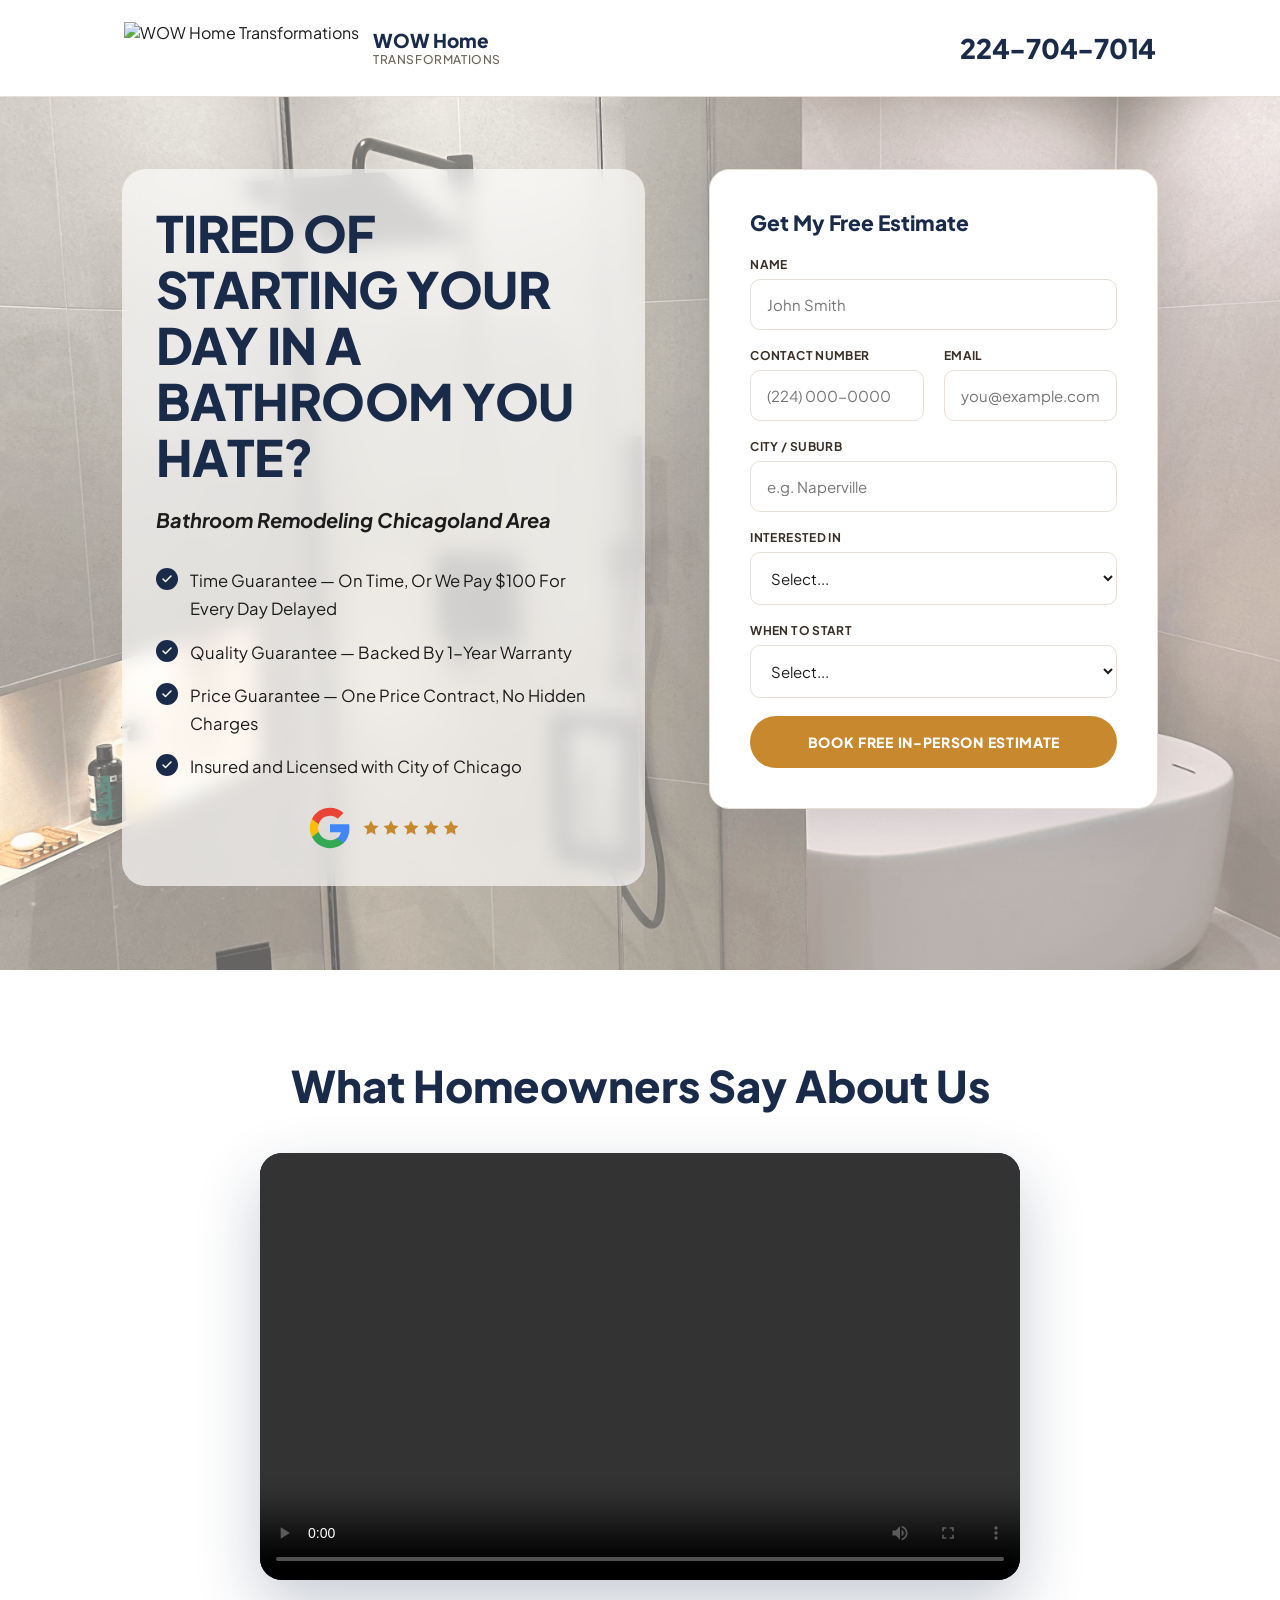
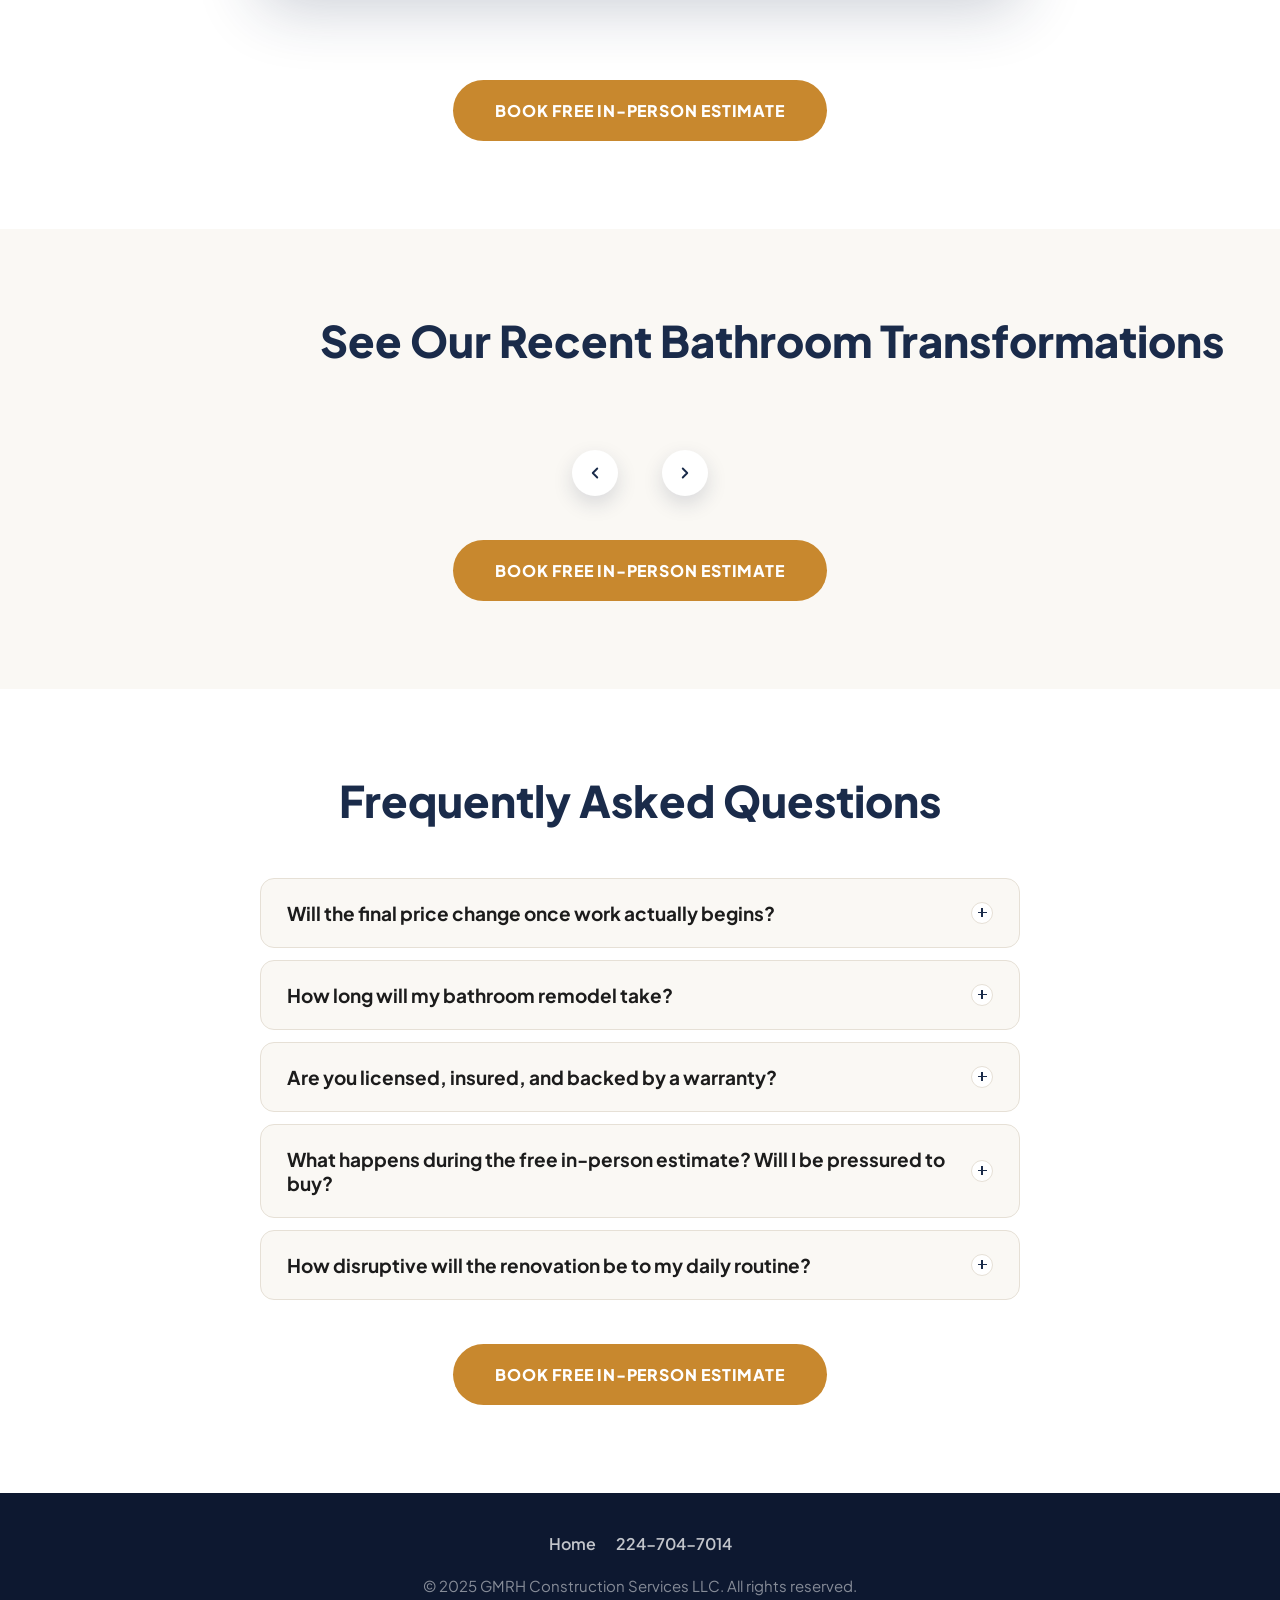
==== index.html @ abd25826 "Add Google Ads lead-form-submit conversion tracking Fires gtag_report_conversion() right after a lea" ====
<!DOCTYPE html>
<html lang="en">
<head>
  <!-- Google tag (gtag.js) -->
  <script async src="https://www.googletagmanager.com/gtag/js?id=AW-16865482935"></script>
  <script>
    window.dataLayer = window.dataLayer || [];
    function gtag(){dataLayer.push(arguments);}
    gtag('js', new Date());

    gtag('config', 'AW-16865482935');
  </script>

  <!-- Event snippet for Submit lead form conversion page -->
  <script>
    function gtag_report_conversion(url) {
      var callback = function () {
        if (typeof(url) != 'undefined') {
          window.location = url;
        }
      };
      gtag('event', 'conversion', {
          'send_to': 'AW-16865482935/nLQHCMKnr9scELexi-o-',
          'event_callback': callback
      });
      return false;
    }
  </script>

  <meta charset="UTF-8">
  <meta name="viewport" content="width=device-width, initial-scale=1.0">
  <title>Chicago Bathroom Remodeling | WOW Home Transformations</title>
  <meta name="description" content="Chicago's licensed &amp; insured bathroom remodeler. Book a free in-person estimate — fixed pricing, a 1-year warranty, and a 100% price &amp; quality guarantee.">
  <meta name="robots" content="index, follow">
  <link rel="canonical" href="https://wowhometransformations.com/">

  <!-- Favicon / browser tab icon -->
  <link rel="icon" type="image/png" href="https://static.wixstatic.com/media/c8469c_4b1a85ad7b44468b9a095e34313b51d4~mv2.png">
  <link rel="apple-touch-icon" href="https://static.wixstatic.com/media/c8469c_4b1a85ad7b44468b9a095e34313b51d4~mv2.png">

  <!-- Open Graph / social + Google Ads preview -->
  <meta property="og:type" content="website">
  <meta property="og:site_name" content="WOW Home Transformations">
  <meta property="og:title" content="Chicago Bathroom Remodeling | WOW Home Transformations">
  <meta property="og:description" content="Chicago's licensed &amp; insured bathroom remodeler. Book a free in-person estimate — fixed pricing, a 1-year warranty, and a 100% price &amp; quality guarantee.">
  <meta property="og:image" content="https://static.wixstatic.com/media/c8469c_4b1a85ad7b44468b9a095e34313b51d4~mv2.png">
  <meta property="og:url" content="https://wowhometransformations.com/">
  <meta name="twitter:card" content="summary_large_image">
  <meta name="twitter:title" content="Chicago Bathroom Remodeling | WOW Home Transformations">
  <meta name="twitter:description" content="Chicago's licensed &amp; insured bathroom remodeler. Book a free in-person estimate — fixed pricing, a 1-year warranty, and a 100% price &amp; quality guarantee.">
  <meta name="twitter:image" content="https://static.wixstatic.com/media/c8469c_4b1a85ad7b44468b9a095e34313b51d4~mv2.png">

  <!-- Local business structured data -->
  <script type="application/ld+json">
  {
    "@context": "https://schema.org",
    "@type": "HomeAndConstructionBusiness",
    "name": "WOW Home Transformations",
    "image": "https://static.wixstatic.com/media/c8469c_4b1a85ad7b44468b9a095e34313b51d4~mv2.png",
    "telephone": "+1-224-704-7014",
    "url": "https://wowhometransformations.com/",
    "areaServed": "Chicago and surrounding suburbs, IL",
    "priceRange": "$$",
    "address": {
      "@type": "PostalAddress",
      "addressLocality": "Chicago",
      "addressRegion": "IL",
      "addressCountry": "US"
    }
  }
  </script>

  <link rel="preconnect" href="https://fonts.googleapis.com">
  <link rel="preconnect" href="https://fonts.gstatic.com" crossorigin>
  <link href="https://fonts.googleapis.com/css2?family=Plus+Jakarta+Sans:wght@400;500;600;700;800&display=swap" rel="stylesheet">
  <script src="https://cdn.jsdelivr.net/npm/@supabase/supabase-js@2"></script>
  <style>
    :root {
      --navy: #1A2B4A;
      --navy-deep: #0D1830;
      --gold: #C8882E;
      --gold-h: #A86E20;
      --charcoal: #1C1C1C;
      --ink: #3A3028;
      --stone: #6B6459;
      --border: #E6E0D6;
      --cream: #FAF8F4;
      --green: #1E8E3E;
      --font: 'Plus Jakarta Sans', -apple-system, sans-serif;
    }
    *, *::before, *::after { box-sizing: border-box; margin: 0; padding: 0; }
    html { scroll-behavior: smooth; overflow-x: hidden; max-width: 100%; }
    body { font-family: var(--font); background: #fff; color: var(--charcoal); -webkit-font-smoothing: antialiased; overflow-x: hidden; max-width: 100%; }
    a { text-decoration: none; color: inherit; }
    img { max-width: 100%; display: block; }
    button { border: none; background: none; font-family: inherit; cursor: pointer; }
    input, select { font-family: inherit; }

    .wrap { max-width: 1160px; margin: 0 auto; padding: 0 5%; }
    .eyebrow { display: block; text-align: center; font-size: 12px; font-weight: 700; letter-spacing: .18em; text-transform: uppercase; color: var(--gold-h); margin-bottom: 14px; }

    .btn { display: inline-flex; align-items: center; justify-content: center; gap: 8px; padding: 20px 42px; background: var(--gold); color: #fff; font-size: 16px; font-weight: 800; letter-spacing: .05em; text-transform: uppercase; border-radius: 100px; border: none; cursor: pointer; transition: background .18s, transform .15s, box-shadow .18s; }
    .btn:hover { background: var(--gold-h); transform: translateY(-1px); box-shadow: 0 10px 26px rgba(200,136,46,.3); }
    .btn-sm { padding: 13px 26px; font-size: 13.5px; }
    .btn-submit { width: 100%; padding: 17px; font-size: 14px; }
    .btn-submit:disabled { opacity: .6; cursor: not-allowed; }
    .cta-row { text-align: center; margin-top: 44px; }
    .stars { display: inline-flex; gap: 2px; vertical-align: middle; }

    /* NAV */
    .nav { position: sticky; top: 0; z-index: 100; background: #fff; border-bottom: 1px solid var(--border); }
    .nav-inner { max-width: 1160px; margin: 0 auto; padding: 22px 5%; display: flex; align-items: center; justify-content: space-between; gap: 16px; }
    .nav-logo { display: flex; align-items: center; gap: 14px; }
    .nav-logo img { height: 52px; width: auto; }
    .nav-logo-name { font-size: 19px; font-weight: 800; color: var(--navy); line-height: 1.2; }
    .nav-logo-sub { font-size: 12px; font-weight: 500; color: var(--stone); letter-spacing: .05em; text-transform: uppercase; }
    .nav-phone { font-size: 27px; font-weight: 800; color: var(--navy); letter-spacing: -.01em; white-space: nowrap; }
    @media (max-width: 600px) {
      .nav-inner { padding: 14px 5%; }
      .nav-logo { gap: 8px; }
      .nav-logo img { height: 32px; }
      .nav-logo-name { font-size: 14px; }
      .nav-logo-sub { font-size: 9px; }
      .nav-phone { font-size: 16px; }
    }

    /* HERO */
    .hero { position: relative; padding: 72px 5% 84px; background: var(--cream); overflow: hidden; }
    .hero-bg-photo { position: absolute; inset: 0; background: url('images/before-after/Bathrooms/Select Baths/Naperville_wallpaper.png') center/cover no-repeat; z-index: 0; }
    .hero-bg-overlay { position: absolute; inset: 0; background: rgba(250,248,244,.4); z-index: 1; }
    .hero-grid { position: relative; z-index: 2; display: grid; grid-template-columns: 1.4fr 1.2fr; gap: 64px; align-items: start; }
    .hero .wrap { max-width: 1320px; }
    .hero-right { justify-self: end; width: 100%; max-width: 520px; }
    .hero-left { background: rgba(255,255,255,.65); -webkit-backdrop-filter: blur(10px); backdrop-filter: blur(10px); border-radius: 24px; padding: 36px 34px; }
    .hero-left h1 { font-size: clamp(30px,4.2vw,50px); font-weight: 800; color: var(--navy); line-height: 1.12; margin: 0 0 18px; letter-spacing: -.01em; text-transform: uppercase; }
    .hero-left p.sub { font-size: clamp(17px,1.6vw,20px); font-weight: 700; font-style: italic; color: var(--charcoal); line-height: 1.7; margin: 0 0 30px; max-width: 560px; }
    .guarantee-list { list-style: none; display: flex; flex-direction: column; gap: 15px; margin-bottom: 24px; }
    .guarantee-list li { display: flex; align-items: flex-start; gap: 12px; }
    .g-icon { width: 22px; height: 22px; border-radius: 50%; background: var(--navy); display: flex; align-items: center; justify-content: center; flex-shrink: 0; margin-top: 1px; }
    .guarantee-list li span.g-text { font-size: clamp(15px,1.3vw,17px); font-weight: 400; color: var(--charcoal); line-height: 1.7; }
    .hero-trust-line { display: flex; align-items: center; justify-content: center; gap: 10px; font-size: 13px; font-weight: 700; color: var(--ink); }

    .hero-form-card { background: #fff; border: 1px solid var(--border); border-radius: 20px; padding: 40px 40px; box-shadow: 0 20px 50px rgba(26,43,74,.1); }
    .hero-form-card h2 { font-size: 21px; font-weight: 800; color: var(--navy); margin-bottom: 22px; line-height: 1.2; }
    .hero-form-card .form-sub-sm { font-size: 13px; color: var(--stone); margin-bottom: 20px; }

    /* Reusable video frame */
    .vsl-frame { position: relative; width: 100%; aspect-ratio: 16/9; border-radius: 22px; overflow: hidden; background: var(--navy-deep); box-shadow: 0 26px 64px rgba(26,43,74,.24); }
    .vsl-frame img { width: 100%; height: 100%; object-fit: cover; opacity: .6; }
    .vsl-frame video { width: 100%; height: 100%; object-fit: cover; display: block; }

    /* TESTIMONIALS — video + reviews */
    .pain-section { padding: 88px 5%; background: #fff; text-align: center; }

    /* SECTION HEAD (shared) */
    .section-head { text-align: center; margin-bottom: 52px; }
    .section-head h2 { font-size: clamp(28px,3.4vw,44px); font-weight: 800; color: var(--navy); line-height: 1.12; max-width: 640px; margin: 0 auto; }
    .portfolio-heading { white-space: nowrap; max-width: none; font-size: clamp(18px,3.4vw,40px); }
    @media (max-width: 480px) {
      .portfolio-heading { white-space: normal; font-size: 22px; max-width: 320px; margin: 0 auto; }
    }

    /* BENEFITS GRID */
    .benefits { padding: 88px 5%; background: var(--cream); }
    .benefits-grid { display: grid; grid-template-columns: repeat(3,1fr); gap: 24px; max-width: 1160px; margin: 0 auto; }
    .benefit-card { background: #fff; border: 1px solid var(--border); border-radius: 18px; padding: 32px 26px; }
    .benefit-icon { width: 50px; height: 50px; background: var(--navy); border-radius: 12px; display: flex; align-items: center; justify-content: center; margin-bottom: 20px; }
    .benefit-card h3 { font-size: 18px; font-weight: 800; color: var(--charcoal); margin-bottom: 10px; }
    .benefit-card p { font-size: 14px; color: var(--stone); line-height: 1.7; margin-bottom: 18px; }
    .benefit-link { font-size: 13px; font-weight: 700; color: var(--gold-h); display: inline-flex; align-items: center; gap: 6px; }

    /* SOCIAL PROOF STRIP */
    .proof { padding: 88px 0; background: #fff; overflow: hidden; }
    .proof-head { text-align: center; margin-bottom: 32px; }
    .proof-head .eyebrow { margin-bottom: 8px; }
    .proof-head h2 { font-size: clamp(24px,2.8vw,34px); font-weight: 800; color: var(--navy); }
    .proof-viewport { overflow: hidden; }
    .proof-row { display: flex; gap: 22px; width: max-content; animation: proof-scroll 50s linear infinite; }
    .proof-viewport:hover .proof-row { animation-play-state: paused; }
    @keyframes proof-scroll { from { transform: translateX(0); } to { transform: translateX(-50%); } }
    .proof-chip { display: flex; align-items: center; gap: 16px; background: var(--cream); border: 1px solid var(--border); border-radius: 16px; padding: 22px 26px; flex: 0 0 380px; }
    .proof-avatar { width: 50px; height: 50px; border-radius: 50%; background: var(--navy); color: #fff; font-size: 15px; font-weight: 700; display: flex; align-items: center; justify-content: center; flex-shrink: 0; }
    .proof-name { font-size: 15px; font-weight: 700; color: var(--charcoal); }
    .proof-quote { font-size: 14px; color: var(--stone); line-height: 1.6; margin-top: 4px; }
    .proof .cta-row { padding: 0 5%; }

    /* TEXT REVIEWS MARQUEE */
    .ws-marquee-viewport { overflow: hidden; }
    .ws-marquee-track { display: flex; align-items: center; gap: 24px; width: max-content; animation: ws-scroll 95s linear infinite; padding: 4px 0; }
    @media (hover: hover) and (pointer: fine) {
      .ws-marquee-viewport:hover .ws-marquee-track { animation-play-state: paused; }
    }
    @keyframes ws-scroll { from { transform: translateX(0); } to { transform: translateX(-50%); } }
    .ws-rev-card { flex: 0 0 520px; align-self: center; border-radius: 16px; overflow: hidden; box-shadow: 0 10px 28px rgba(26,43,74,.14); }
    .ws-rev-card img { width: 100%; height: auto; display: block; }

    /* PORTFOLIO — full grid of photos, paged with Prev/Next */
    .portfolio { padding: 88px 5%; background: var(--cream); }
    .portfolio-grid { display: grid; grid-template-columns: repeat(3, 1fr); gap: 18px; max-width: 1100px; margin: 0 auto; }
    .portfolio-tile { position: relative; aspect-ratio: 1/1; border-radius: 14px; overflow: hidden; box-shadow: 0 8px 22px rgba(26,43,74,.12); }
    .portfolio-tile img { width: 100%; height: 100%; object-fit: cover; display: block; transition: transform .4s ease; }
    .portfolio-tile:hover img { transform: scale(1.05); }
    .portfolio-cap-overlay { position: absolute; left: 12px; bottom: 12px; z-index: 2; background: rgba(13,24,48,.82); color: #fff; padding: 7px 12px; border-radius: 8px; font-size: 11.5px; font-weight: 700; }
    .portfolio-pager { display: flex; align-items: center; justify-content: center; gap: 22px; margin-top: 32px; }
    .portfolio-nav { width: 46px; height: 46px; border-radius: 50%; background: #fff; box-shadow: 0 8px 20px rgba(26,43,74,.15); display: flex; align-items: center; justify-content: center; cursor: pointer; flex-shrink: 0; }
    .portfolio-nav:hover { background: #fff; box-shadow: 0 8px 20px rgba(26,43,74,.28); }
    .portfolio-dots { display: flex; justify-content: center; flex-wrap: wrap; gap: 8px; }
    .portfolio-dot { width: 9px; height: 9px; border-radius: 50%; background: var(--border); cursor: pointer; transition: background .18s; border: none; padding: 0; }
    .portfolio-dot.active { background: var(--navy); }

    /* FAQ */
    .faq { padding: 88px 5%; background: #fff; }
    .faq-list { max-width: 760px; margin: 0 auto; display: flex; flex-direction: column; gap: 12px; }
    .faq-item { background: var(--cream); border: 1px solid var(--border); border-radius: 14px; overflow: hidden; }
    .faq-item summary { list-style: none; cursor: pointer; padding: 22px 26px; font-size: 19px; font-weight: 700; color: var(--charcoal); display: flex; align-items: center; justify-content: space-between; gap: 16px; }
    .faq-item summary::-webkit-details-marker { display: none; }
    .faq-icon { width: 22px; height: 22px; border-radius: 50%; background: #fff; border: 1.5px solid var(--border); display: flex; align-items: center; justify-content: center; flex-shrink: 0; position: relative; }
    .faq-icon::before, .faq-icon::after { content: ''; position: absolute; background: var(--navy); }
    .faq-icon::before { width: 9px; height: 1.5px; }
    .faq-icon::after { width: 1.5px; height: 9px; transition: transform .18s; }
    .faq-item[open] .faq-icon::after { transform: rotate(90deg); opacity: 0; }
    .faq-item p { padding: 0 26px 24px; font-size: 17px; color: var(--charcoal); line-height: 1.75; }

    /* FORM (bottom, final) */
    .quote-section { padding: 88px 5%; background: var(--cream); }
    .quote-card { max-width: 560px; margin: 0 auto; background: #fff; border: 1px solid var(--border); border-radius: 22px; padding: 44px 36px; box-shadow: 0 20px 50px rgba(26,43,74,.08); }
    .quote-head { text-align: center; margin-bottom: 28px; }
    .quote-head h2 { font-size: clamp(24px,2.6vw,32px); font-weight: 800; color: var(--navy); }
    .quote-head p { font-size: 14px; color: var(--stone); margin-top: 8px; }
    .field-group { display: flex; flex-direction: column; gap: 7px; margin-bottom: 18px; }
    .form-grid-2 { display: grid; grid-template-columns: 1fr 1fr; gap: 20px; }
    .label { font-size: 12px; font-weight: 700; color: var(--ink); letter-spacing: .03em; text-transform: uppercase; }
    .input { width: 100%; padding: 15px 16px; border: 1.5px solid var(--border); border-radius: 10px; font-size: 15px; color: var(--charcoal); background: #fff; outline: none; transition: border-color .18s; }
    .input:focus { border-color: var(--gold); }
    .form-note { font-size: 11.5px; color: var(--stone); text-align: center; margin-top: 14px; }
    .success { text-align: center; padding: 20px 0; }
    .success-icon { width: 56px; height: 56px; background: #EAF6EC; border-radius: 50%; display: flex; align-items: center; justify-content: center; margin: 0 auto 16px; }
    .success h3 { font-size: 22px; font-weight: 800; color: var(--navy); margin-bottom: 8px; }
    .success p { font-size: 14px; color: var(--stone); }
    .hidden { display: none !important; }

    /* FOOTER */
    .foot { background: var(--navy-deep); color: rgba(255,255,255,.5); padding: 40px 5% 28px; }
    .foot-inner { max-width: 1160px; margin: 0 auto; }
    .foot-links { display: flex; gap: 20px; flex-wrap: wrap; justify-content: center; margin-bottom: 18px; }
    .foot-links a { font-size: 16px; font-weight: 600; color: rgba(255,255,255,.75); }
    .foot p { font-size: 15px; line-height: 1.8; text-align: center; max-width: 700px; margin: 0 auto; }

    @media (max-width: 960px) {
      .hero-grid { grid-template-columns: 1fr; }
      .hero-right { justify-self: center; max-width: 460px; margin: 0 auto; }
      .hero-left { text-align: center; padding: 28px 24px; }
      .hero-left p.sub { margin-left: auto; margin-right: auto; }
      .guarantee-list { max-width: 460px; margin: 0 auto 24px; text-align: left; }
      .hero-trust-line { justify-content: center; }
    }
    @media (max-width: 600px) {
      .form-grid-2 { grid-template-columns: 1fr; }
      .quote-card, .hero-form-card { padding: 28px 20px; }
      .portfolio-nav { width: 38px; height: 38px; }
      .portfolio-grid { grid-template-columns: repeat(2, 1fr); }
      .btn { padding: 16px 26px; font-size: 13px; letter-spacing: .02em; }
      .cta-row { margin-top: 32px; }
    }
  </style>
</head>
<body>

  <!-- NAV -->
  <nav class="nav">
    <div class="nav-inner">
      <a href="index.html" class="nav-logo">
        <img src="https://static.wixstatic.com/media/c8469c_4b1a85ad7b44468b9a095e34313b51d4~mv2.png" alt="WOW Home Transformations">
        <div>
          <div class="nav-logo-name">WOW Home</div>
          <div class="nav-logo-sub">Transformations</div>
        </div>
      </a>
      <a href="tel:2247047014" class="nav-phone">224-704-7014</a>
    </div>
  </nav>

  <!-- HERO -->
  <section class="hero" id="get-quote">
    <div class="hero-bg-photo"></div>
    <div class="hero-bg-overlay"></div>
    <div class="wrap hero-grid">

      <!-- Left: heading, sub-heading, guarantees (wider now that the form replaces the VSL here) -->
      <div class="hero-left">
        <h1>Tired of Starting Your Day in a Bathroom You Hate?</h1>
        <p class="sub">Bathroom Remodeling Chicagoland Area</p>
        <ul class="guarantee-list">
          <li>
            <span class="g-icon"><svg width="12" height="12" viewBox="0 0 24 24" fill="none" stroke="#fff" stroke-width="3" stroke-linecap="round" stroke-linejoin="round"><polyline points="20 6 9 17 4 12"/></svg></span>
            <span class="g-text">Time Guarantee — On Time, Or We Pay $100 For Every Day Delayed</span>
          </li>
          <li>
            <span class="g-icon"><svg width="12" height="12" viewBox="0 0 24 24" fill="none" stroke="#fff" stroke-width="3" stroke-linecap="round" stroke-linejoin="round"><polyline points="20 6 9 17 4 12"/></svg></span>
            <span class="g-text">Quality Guarantee — Backed By 1-Year Warranty</span>
          </li>
          <li>
            <span class="g-icon"><svg width="12" height="12" viewBox="0 0 24 24" fill="none" stroke="#fff" stroke-width="3" stroke-linecap="round" stroke-linejoin="round"><polyline points="20 6 9 17 4 12"/></svg></span>
            <span class="g-text">Price Guarantee — One Price Contract, No Hidden Charges</span>
          </li>
          <li>
            <span class="g-icon"><svg width="12" height="12" viewBox="0 0 24 24" fill="none" stroke="#fff" stroke-width="3" stroke-linecap="round" stroke-linejoin="round"><polyline points="20 6 9 17 4 12"/></svg></span>
            <span class="g-text">Insured and Licensed with City of Chicago</span>
          </li>
        </ul>
        <div class="hero-trust-line">
          <svg width="44" height="44" viewBox="0 0 48 48" style="flex-shrink:0;"><path fill="#4285F4" d="M45.12 24.5c0-1.56-.14-3.06-.4-4.5H24v8.51h11.84c-.51 2.75-2.06 5.08-4.39 6.64v5.52h7.11c4.16-3.83 6.56-9.47 6.56-16.17z"/><path fill="#34A853" d="M24 46c5.94 0 10.92-1.97 14.56-5.33l-7.11-5.52c-1.97 1.32-4.49 2.1-7.45 2.1-5.73 0-10.58-3.87-12.31-9.07H4.34v5.7C7.96 41.07 15.4 46 24 46z"/><path fill="#FBBC05" d="M11.69 28.18C11.25 26.86 11 25.45 11 24s.25-2.86.69-4.18v-5.7H4.34C2.85 17.09 2 20.45 2 24s.85 6.91 2.34 9.88l7.35-5.7z"/><path fill="#EA4335" d="M24 10.75c3.23 0 6.13 1.11 8.41 3.29l6.31-6.31C34.91 4.18 29.93 2 24 2 15.4 2 7.96 6.93 4.34 14.12l7.35 5.7c1.73-5.2 6.58-9.07 12.31-9.07z"/></svg>
          <span class="stars">
            <svg width="18" height="18" viewBox="0 0 24 24" fill="#C8882E"><polygon points="12 2 15.09 8.26 22 9.27 17 14.14 18.18 21.02 12 17.77 5.82 21.02 7 14.14 2 9.27 8.91 8.26 12 2"/></svg><svg width="18" height="18" viewBox="0 0 24 24" fill="#C8882E"><polygon points="12 2 15.09 8.26 22 9.27 17 14.14 18.18 21.02 12 17.77 5.82 21.02 7 14.14 2 9.27 8.91 8.26 12 2"/></svg><svg width="18" height="18" viewBox="0 0 24 24" fill="#C8882E"><polygon points="12 2 15.09 8.26 22 9.27 17 14.14 18.18 21.02 12 17.77 5.82 21.02 7 14.14 2 9.27 8.91 8.26 12 2"/></svg><svg width="18" height="18" viewBox="0 0 24 24" fill="#C8882E"><polygon points="12 2 15.09 8.26 22 9.27 17 14.14 18.18 21.02 12 17.77 5.82 21.02 7 14.14 2 9.27 8.91 8.26 12 2"/></svg><svg width="18" height="18" viewBox="0 0 24 24" fill="#C8882E"><polygon points="12 2 15.09 8.26 22 9.27 17 14.14 18.18 21.02 12 17.77 5.82 21.02 7 14.14 2 9.27 8.91 8.26 12 2"/></svg>
          </span>
        </div>
      </div>

      <!-- Right: quick lead form -->
      <div class="hero-right">
        <div class="hero-form-card">

          <div class="success hidden" id="hf-success">
            <div class="success-icon">
              <svg width="24" height="24" viewBox="0 0 24 24" fill="none" stroke="#1E8E3E" stroke-width="2.5" stroke-linecap="round" stroke-linejoin="round"><polyline points="20 6 9 17 4 12"/></svg>
            </div>
            <h3 style="font-size:20px; font-weight:800; color:var(--navy); margin-bottom:8px;">You're All Set!</h3>
            <p style="font-size:14px; color:var(--stone);">We will reach out to you on the phone number or email provided.</p>
          </div>

          <div id="hf-form-wrap">
            <h2>Get My Free Estimate</h2>
            <form id="hf-form">
              <div class="field-group">
                <label class="label" for="hf-name">Name</label>
                <input id="hf-name" name="name" type="text" required minlength="2" pattern="[A-Za-z\s\-\'\.]{2,}" title="Enter your full name" placeholder="John Smith" class="input">
              </div>
              <div class="form-grid-2">
                <div class="field-group">
                  <label class="label" for="hf-phone">Contact Number</label>
                  <input id="hf-phone" name="phone" type="tel" required inputmode="tel" pattern="[0-9()+\-\s]{7,20}" title="Enter a valid phone number" placeholder="(224) 000-0000" class="input" oninput="this.value=this.value.replace(/[^0-9()+\-\s]/g,'')">
                </div>
                <div class="field-group">
                  <label class="label" for="hf-email">Email</label>
                  <input id="hf-email" name="email" type="email" required placeholder="you@example.com" pattern="[^\s@]+@[^\s@]+\.[^\s@]+" title="Enter a valid email address" class="input">
                </div>
              </div>
              <div class="field-group">
                <label class="label" for="hf-city">City / Suburb</label>
                <input id="hf-city" name="city" type="text" required minlength="2" pattern="[A-Za-z\s\-'\.]{2,}" title="Enter a valid city or suburb name (letters only)" placeholder="e.g. Naperville" class="input" oninput="this.value=this.value.replace(/[^A-Za-z\s\-'.]/g,'')">
              </div>
              <div class="field-group">
                <label class="label" for="hf-project">Interested In</label>
                <select id="hf-project" name="project_type" required class="input" style="appearance:auto;">
                  <option value="">Select...</option>
                  <option value="Full Bathroom Remodel">Full Bathroom Remodel</option>
                  <option value="Bathroom Addition">Bathroom Addition</option>
                  <option value="Tub to Shower Conversion">Tub to Shower Conversion</option>
                </select>
              </div>
              <div class="field-group">
                <label class="label" for="hf-timeline">When to Start</label>
                <select id="hf-timeline" name="timeline" required class="input" style="appearance:auto;">
                  <option value="">Select...</option>
                  <option value="ASAP">ASAP</option>
                  <option value="Discovery Phase (3+ Months)">Discovery Phase (3+ Months)</option>
                </select>
              </div>
              <button type="submit" class="btn btn-submit" id="hf-submit-btn">Book Free In-Person Estimate</button>
            </form>
          </div>
        </div>
      </div>

    </div>
  </section>

  <!-- ===================================================
       WHAT HOMEOWNERS SAY — video testimonial + text reviews
       =================================================== -->
  <section class="pain-section">
    <h2 style="font-size:clamp(28px,3.4vw,44px); font-weight:800; color:var(--navy); margin-bottom:40px;">What Homeowners Say About Us</h2>

    <div class="vsl-frame" style="max-width:760px; margin:0 auto 48px;">
      <video controls playsinline preload="metadata">
        <source src="videos/inglesidehometransformations_MsriqZ8K.mp4#t=0.5" type="video/mp4">
      </video>
    </div>

    <div class="ws-marquee-viewport">
      <div class="ws-marquee-track" id="ws-marquee-track"><!-- Populated by JavaScript --></div>
    </div>

    <div class="cta-row">
      <a href="#get-quote" class="btn">Book Free In-Person Estimate</a>
    </div>
  </section>

  <!-- ===================================================
       OUR PORTFOLIO OF PICTURES
       EDIT: Replace with your real project photos.
       =================================================== -->
  <section class="portfolio">
    <div class="section-head">
      <h2 class="portfolio-heading">See Our Recent Bathroom Transformations</h2>
    </div>
    <!-- EDIT: Add more photos by adding { src, caption } objects to the
         PORTFOLIO_ITEMS array near the bottom of this file. -->
    <div class="portfolio-grid" id="portfolio-grid"><!-- Populated by JavaScript --></div>
    <div class="portfolio-pager">
      <button class="portfolio-nav prev" id="portfolio-prev" aria-label="Previous photos">
        <svg width="18" height="18" viewBox="0 0 24 24" fill="none" stroke="#1A2B4A" stroke-width="2.5" stroke-linecap="round" stroke-linejoin="round"><polyline points="15 18 9 12 15 6"/></svg>
      </button>
      <div class="portfolio-dots" id="portfolio-dots"></div>
      <button class="portfolio-nav next" id="portfolio-next" aria-label="Next photos">
        <svg width="18" height="18" viewBox="0 0 24 24" fill="none" stroke="#1A2B4A" stroke-width="2.5" stroke-linecap="round" stroke-linejoin="round"><polyline points="9 18 15 12 9 6"/></svg>
      </button>
    </div>
    <div class="cta-row">
      <a href="#get-quote" class="btn">Book Free In-Person Estimate</a>
    </div>
  </section>

  <!-- ===================================================
       FAQ
       =================================================== -->
  <section class="faq">
    <div class="section-head">
      <h2>Frequently Asked Questions</h2>
    </div>
    <div class="faq-list">
      <details class="faq-item">
        <summary>Will the final price change once work actually begins?<span class="faq-icon"></span></summary>
        <p>No. You get a single, fixed-price contract. Unless you explicitly request a scope change during the build, your price will not go up by a single dollar. No mid-project price spikes, no surprise fees.</p>
      </details>
      <details class="faq-item">
        <summary>How long will my bathroom remodel take?<span class="faq-icon"></span></summary>
        <p>Remodels typically take 7 to 21 working days based on size and complexity (express projects using ready-made panels can take as few as 5 days). We agree on a firm completion date upfront and lock it into your contract, backed by our Time Guarantee: if we go past that date, we pay you $100 for every single day delayed.</p>
      </details>
      <details class="faq-item">
        <summary>Are you licensed, insured, and backed by a warranty?<span class="faq-icon"></span></summary>
        <p>Yes. We are fully licensed with the City of Chicago and carry full insurance for all projects. Every job is directly supervised by our team and backed by a 1-Year Workmanship Warranty for total peace of mind.</p>
      </details>
      <details class="faq-item">
        <summary>What happens during the free in-person estimate? Will I be pressured to buy?<span class="faq-icon"></span></summary>
        <p>Zero high-pressure sales tactics. We visit your home, evaluate your space, listen to your goals, and take precise measurements. We deliver an exact, honest quote within 24 hours so you can decide on your own timeline.</p>
      </details>
      <details class="faq-item">
        <summary>How disruptive will the renovation be to my daily routine?<span class="faq-icon"></span></summary>
        <p>We protect your home like it's our own. We set up floor protection, seal off the work area to minimize dust travel, clean up daily before leaving, and keep your home safe and functional throughout the project.</p>
      </details>
    </div>
    <div class="cta-row">
      <a href="#get-quote" class="btn">Book Free In-Person Estimate</a>
    </div>
  </section>

  <!-- FOOTER -->
  <footer class="foot">
    <div class="foot-inner">
      <div class="foot-links">
        <a href="index.html">Home</a>
        <a href="tel:2247047014">224-704-7014</a>
      </div>
      <p>&copy; 2025 GMRH Construction Services LLC. All rights reserved.</p>
    </div>
  </footer>

  <script>
    const SUPABASE_URL      = 'https://pydiopoywewqgyxsqvom.supabase.co';
    const SUPABASE_ANON_KEY = 'eyJhbGciOiJIUzI1NiIsInR5cCI6IkpXVCJ9.eyJpc3MiOiJzdXBhYmFzZSIsInJlZiI6InB5ZGlvcG95d2V3cWd5eHNxdm9tIiwicm9sZSI6ImFub24iLCJpYXQiOjE3ODI4NzEwOTQsImV4cCI6MjA5ODQ0NzA5NH0.-pM5CHkV7TV2R65P0xLfbSf_p8wdnGLKqXn1q8HwxTk';
    const { createClient } = supabase;
    const db = createClient(SUPABASE_URL, SUPABASE_ANON_KEY);

    // ============================================================
    // OUR TESTIMONIALS — real Google review screenshots (marquee)
    // EDIT: Add more screenshots to images/Reviews/ and list them here.
    // ============================================================
    const REVIEW_IMAGES = [
      { src: 'images/Reviews/Jason review.png', alt: 'Google review from Jason' },
      { src: 'images/Reviews/Navya review.png', alt: 'Google review from Navya' },
      { src: 'images/Reviews/Kate review.png', alt: 'Google review from Kate' },
      { src: 'images/Reviews/James review.png', alt: 'Google review from James Richardson' },
      { src: 'images/Reviews/Joan review.png', alt: 'Google review from Joan' }
    ];

    function renderReviews() {
      const track = document.getElementById('ws-marquee-track');
      const cardHtml = REVIEW_IMAGES.map(r => `
        <div class="ws-rev-card">
          <img src="${encodeURI(r.src)}" alt="${r.alt}" loading="lazy">
        </div>
      `).join('');
      track.innerHTML = cardHtml + cardHtml;
    }
    renderReviews();

    // ============================================================
    // OUR PORTFOLIO — full grid of photos, paged with Prev/Next.
    // All photos are treated the same (no before/after pairing).
    // Order is shuffled on every page load.
    // EDIT: Add more real project photos here as { src, caption }
    // ============================================================
    const BATHS_DIR = 'images/before-after/Bathrooms/Select Baths/';
    const PORTFOLIO_ITEMS = [
      { src: BATHS_DIR + 'downers-grove.jpg', caption: 'Downers Grove, IL' },
      { src: BATHS_DIR + 'downers-grove (2).jpg', caption: 'Downers Grove, IL' },
      { src: BATHS_DIR + 'Downers Grove.jpg', caption: 'Downers Grove, IL' },
      { src: BATHS_DIR + 'Wicker Park.jpg', caption: 'Wicker Park, Chicago' },
      { src: BATHS_DIR + 'Wicker Park (2).jpg', caption: 'Wicker Park, Chicago' },
      { src: BATHS_DIR + 'Arlington Heights.jpg', caption: 'Arlington Heights, IL' },
      { src: BATHS_DIR + 'Arlington Heights (2).jpg', caption: 'Arlington Heights, IL' },
      { src: BATHS_DIR + 'Naperville (2).jpg', caption: 'Naperville, IL' },
      { src: BATHS_DIR + 'Naperville (3).jpg', caption: 'Naperville, IL' },
      { src: BATHS_DIR + 'Naperville.jpg', caption: 'Naperville, IL' },
      { src: BATHS_DIR + 'Streamwood.jpg', caption: 'Streamwood, IL' },
      { src: BATHS_DIR + 'Naperville..png', caption: 'Naperville, IL' },
      { src: BATHS_DIR + 'Naperville (2).png', caption: 'Naperville, IL' },
      { src: BATHS_DIR + 'Inverness.png', caption: 'Inverness, IL' },
      { src: BATHS_DIR + 'burridge (2).png', caption: 'Burr Ridge, IL' },
      { src: BATHS_DIR + 'burridge (3).png', caption: 'Burr Ridge, IL' },
      { src: BATHS_DIR + 'Libertyville.jpg', caption: 'Libertyville, IL' },
      { src: BATHS_DIR + 'Naperville4.jpg', caption: 'Naperville, IL' },
      { src: BATHS_DIR + 'Warrenville.jpg', caption: 'Warrenville, IL' },
      { src: BATHS_DIR + 'warrenville.webp', caption: 'Warrenville, IL' },
      { src: BATHS_DIR + 'west chicago.jpg', caption: 'West Chicago, IL' }
    ];

    function shuffleArray(arr) {
      const a = arr.slice();
      for (let i = a.length - 1; i > 0; i--) {
        const j = Math.floor(Math.random() * (i + 1));
        [a[i], a[j]] = [a[j], a[i]];
      }
      return a;
    }

    const PORTFOLIO_PAGE_SIZE = 3;
    const portfolioOrder = shuffleArray(PORTFOLIO_ITEMS);
    const portfolioPageCount = Math.ceil(portfolioOrder.length / PORTFOLIO_PAGE_SIZE);
    let portfolioPage = 0;

    function renderPortfolioPage(page) {
      const gridEl = document.getElementById('portfolio-grid');
      const start = page * PORTFOLIO_PAGE_SIZE;
      const items = portfolioOrder.slice(start, start + PORTFOLIO_PAGE_SIZE);
      gridEl.innerHTML = items.map(item => `
        <div class="portfolio-tile">
          <img src="${encodeURI(item.src)}" alt="${item.caption}" loading="lazy">
          <span class="portfolio-cap-overlay">${item.caption}</span>
        </div>
      `).join('');
      document.querySelectorAll('.portfolio-dot').forEach((d, idx) => d.classList.toggle('active', idx === page));
    }

    function renderPortfolioDots() {
      const dotsEl = document.getElementById('portfolio-dots');
      dotsEl.innerHTML = Array.from({ length: portfolioPageCount }, (_, i) =>
        `<button class="portfolio-dot" data-i="${i}" aria-label="Go to page ${i + 1}"></button>`
      ).join('');
      dotsEl.querySelectorAll('.portfolio-dot').forEach(dot => {
        dot.addEventListener('click', () => {
          portfolioPage = parseInt(dot.dataset.i, 10);
          renderPortfolioPage(portfolioPage);
        });
      });
    }

    function portfolioNext() {
      portfolioPage = (portfolioPage + 1) % portfolioPageCount;
      renderPortfolioPage(portfolioPage);
    }
    function portfolioPrev() {
      portfolioPage = (portfolioPage - 1 + portfolioPageCount) % portfolioPageCount;
      renderPortfolioPage(portfolioPage);
    }

    document.getElementById('portfolio-next').addEventListener('click', portfolioNext);
    document.getElementById('portfolio-prev').addEventListener('click', portfolioPrev);

    renderPortfolioDots();
    renderPortfolioPage(0);

    // ============================================================
    // EMAIL NOTIFICATION
    // ============================================================
    async function sendEstimateEmailNotification(data) {
      try {
        const body = new URLSearchParams({
          name: data.name || '', phone: data.phone || '', email: data.email || '',
          address: data.city || '', project_type: data.project_type || '', timeline: data.timeline || '',
          source: data.source || '', _subject: 'New Workshop Page Lead', _captcha: 'false'
        });
        await fetch('https://formsubmit.co/info@wowhometransformations.com', {
          method: 'POST', headers: { 'Content-Type': 'application/x-www-form-urlencoded' }, body: body.toString()
        });
      } catch (err) { console.warn('Email notification failed:', err); }
    }

    // ============================================================
    // GENERIC FORM SUBMIT HANDLER
    // Wires a form + button + success/wrap pair to Supabase.
    // ============================================================
    function wireForm(formId, btnId, wrapId, successId, source) {
      document.getElementById(formId).addEventListener('submit', async (e) => {
        e.preventDefault();
        const btn = document.getElementById(btnId);
        btn.disabled = true;
        btn.textContent = 'Sending...';
        try {
          const form = e.target;
          const payload = {
            name: form.name.value.trim(), phone: form.phone.value.trim(), email: form.email.value.trim(),
            city: form.city.value.trim(), project_type: form.project_type.value, timeline: form.timeline.value,
            source
          };
          const { error } = await db.from('leads').insert([{
            name: payload.name, phone: payload.phone, email: payload.email, address: payload.city,
            project_type: payload.project_type, timeline: payload.timeline, source: payload.source
          }]);
          if (error) throw error;
          await sendEstimateEmailNotification(payload);
          if (typeof gtag_report_conversion === 'function') gtag_report_conversion();
          document.getElementById(wrapId).classList.add('hidden');
          document.getElementById(successId).classList.remove('hidden');
        } catch (err) {
          console.error('Submission error:', err);
          alert('There was an error. Please call us at (224) 704-7014 or try again.');
          btn.disabled = false;
          btn.textContent = 'Book Free In-Person Estimate';
        }
      });
    }

    wireForm('hf-form', 'hf-submit-btn', 'hf-form-wrap', 'hf-success', 'workshop_hero_form');
  </script>
</body>
</html>
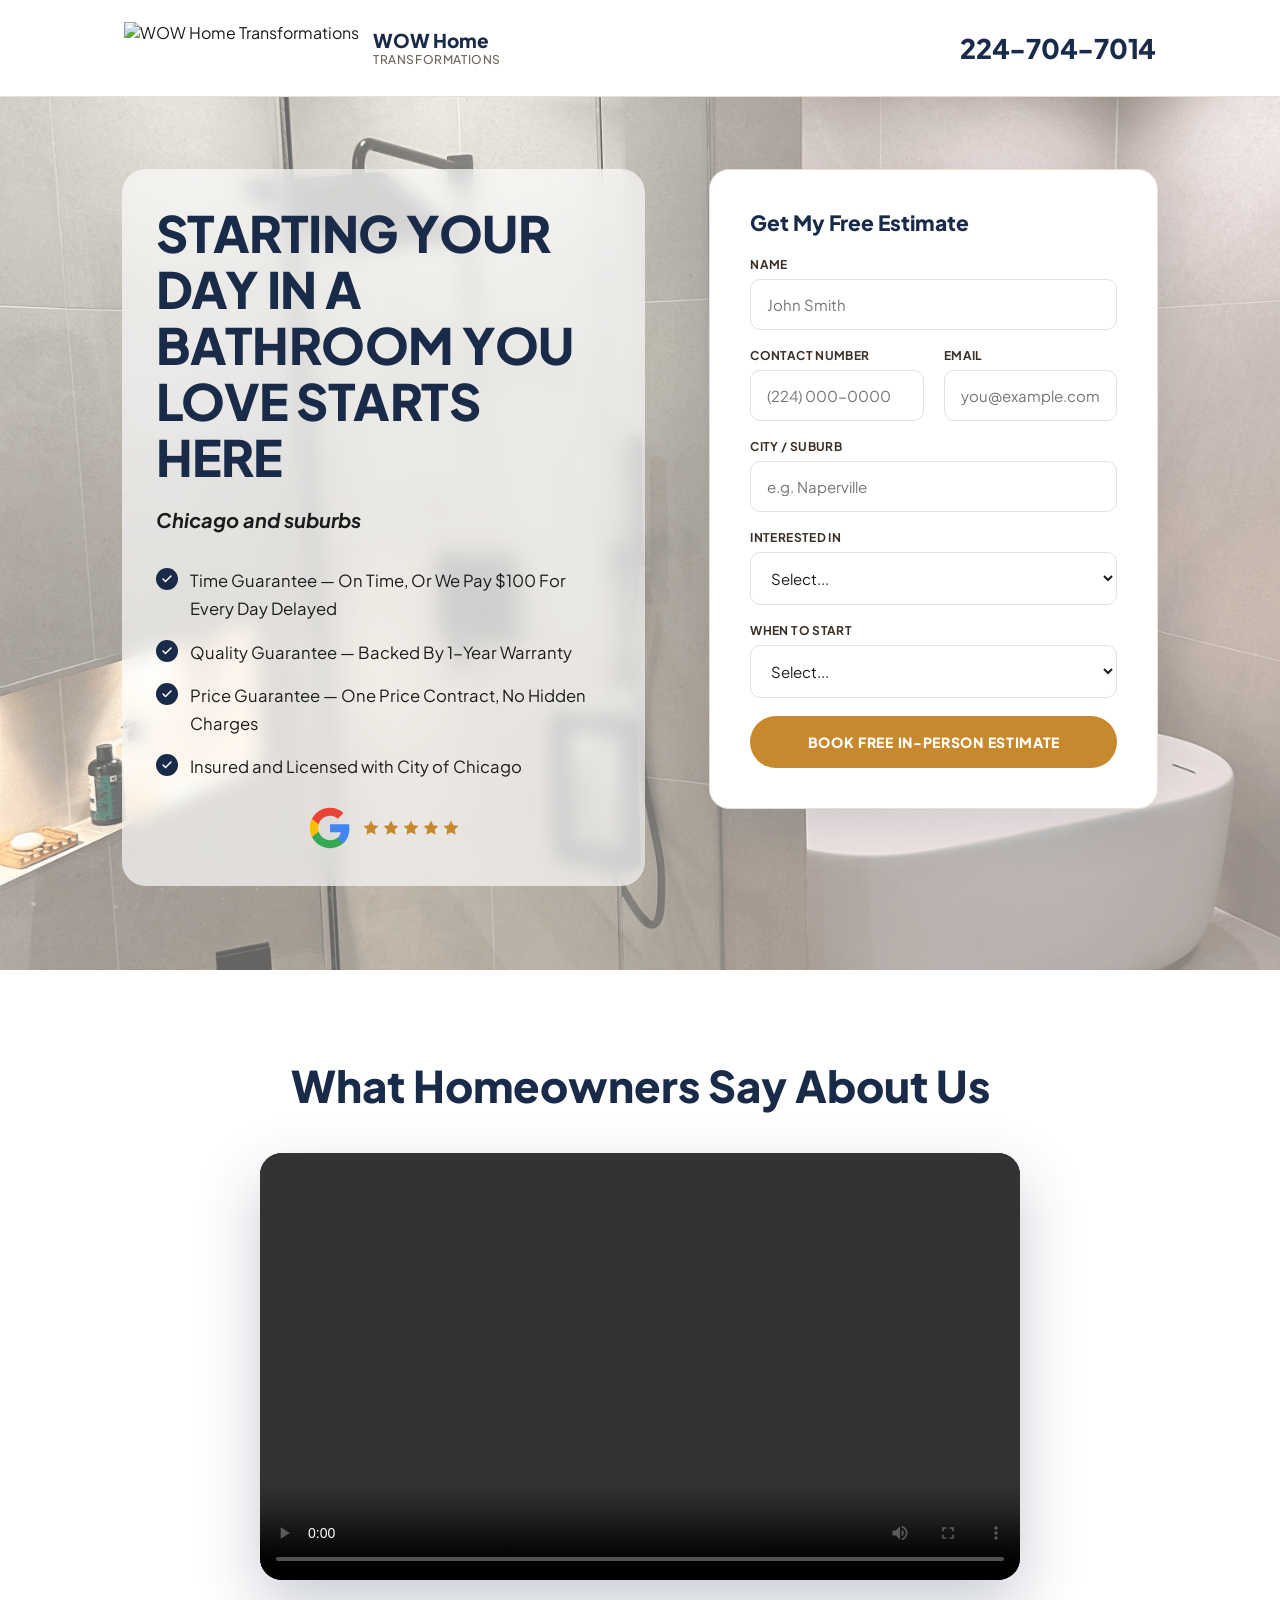
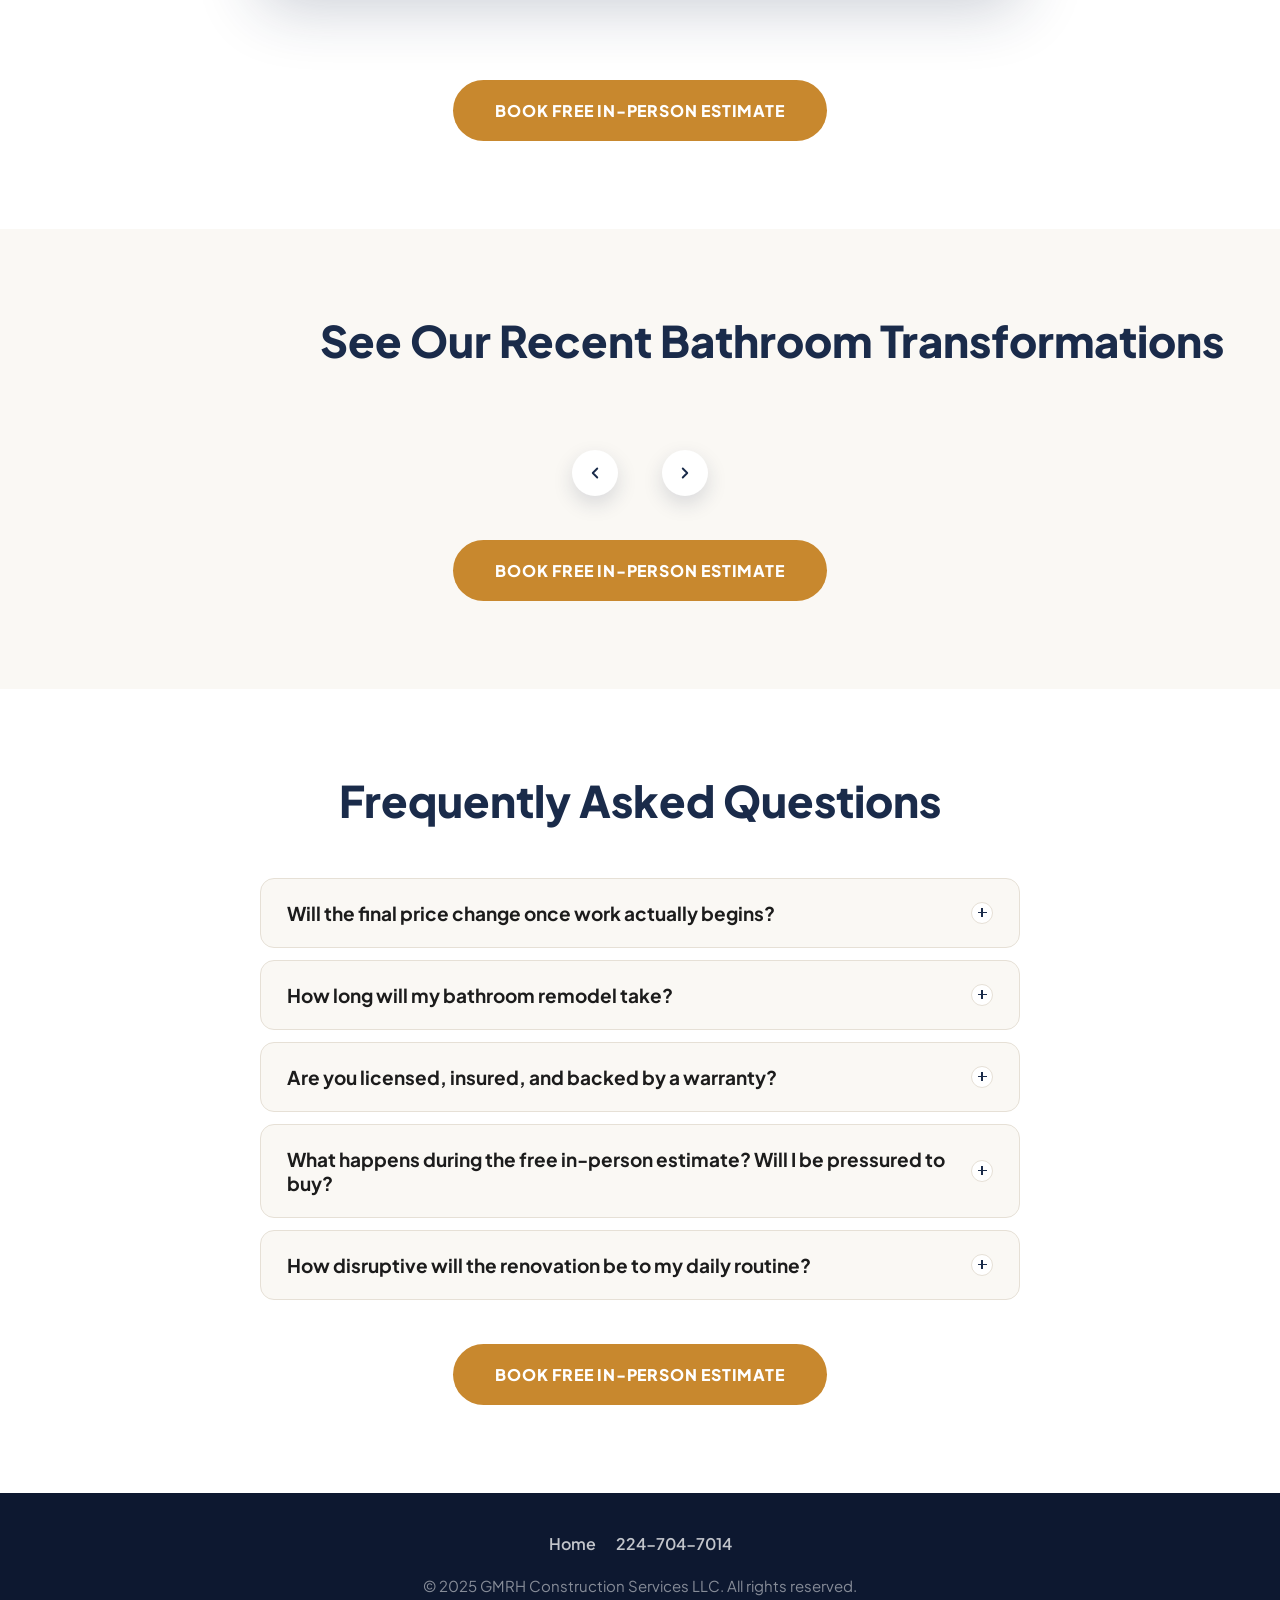
==== commit ebfe87d7: "Update hero headline and sub-heading copy Co-Authored-By: Claude Sonnet 5 <noreply@anthropic.com> Cl" ====
--- a/index.html
+++ b/index.html
@@ -288,8 +288,8 @@
 
       <!-- Left: heading, sub-heading, guarantees (wider now that the form replaces the VSL here) -->
       <div class="hero-left">
-        <h1>Tired of Starting Your Day in a Bathroom You Hate?</h1>
-        <p class="sub">Bathroom Remodeling Chicagoland Area</p>
+        <h1>Starting Your Day In A Bathroom You Love Starts Here</h1>
+        <p class="sub">Chicago and suburbs</p>
         <ul class="guarantee-list">
           <li>
             <span class="g-icon"><svg width="12" height="12" viewBox="0 0 24 24" fill="none" stroke="#fff" stroke-width="3" stroke-linecap="round" stroke-linejoin="round"><polyline points="20 6 9 17 4 12"/></svg></span>
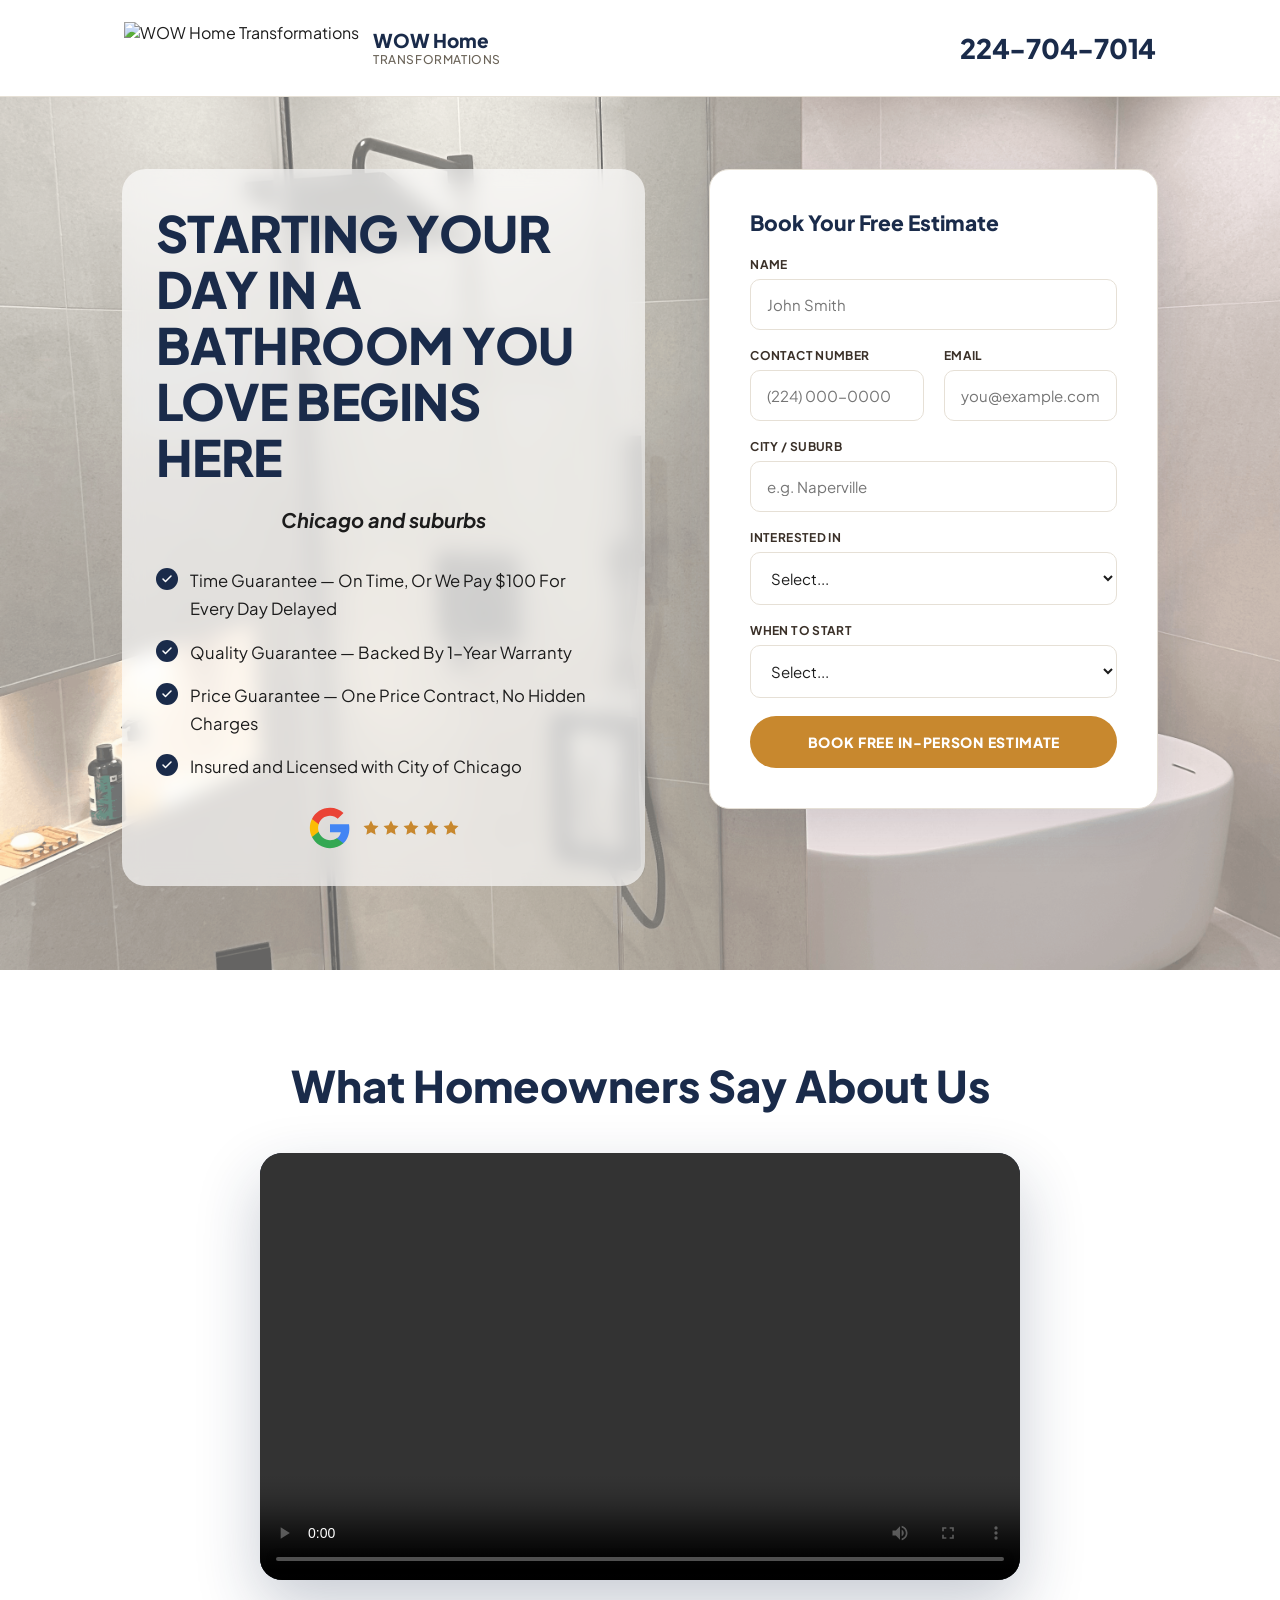
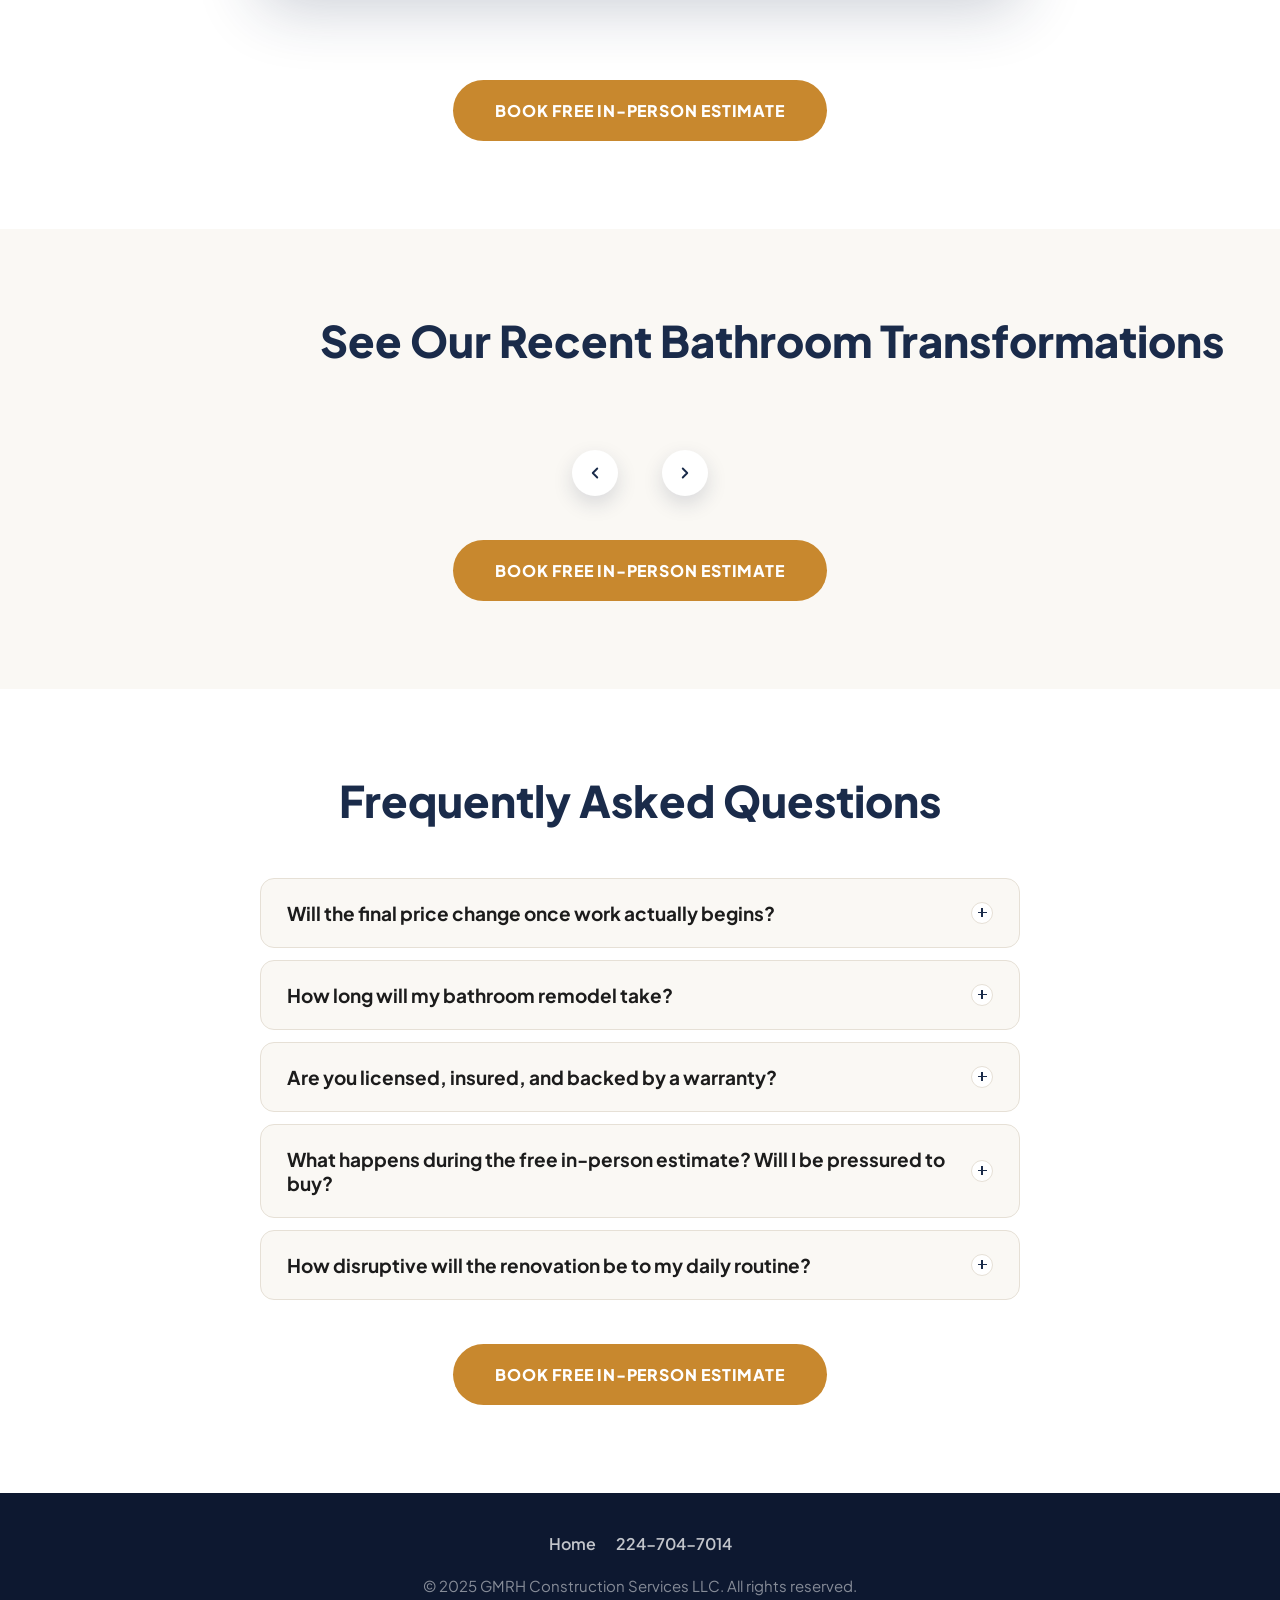
==== commit 9ff043a9: "Tweak hero headline wording, center sub-heading, rename form heading Co-Authored-By: Claude Sonnet 5" ====
--- a/index.html
+++ b/index.html
@@ -133,7 +133,7 @@
     .hero-right { justify-self: end; width: 100%; max-width: 520px; }
     .hero-left { background: rgba(255,255,255,.65); -webkit-backdrop-filter: blur(10px); backdrop-filter: blur(10px); border-radius: 24px; padding: 36px 34px; }
     .hero-left h1 { font-size: clamp(30px,4.2vw,50px); font-weight: 800; color: var(--navy); line-height: 1.12; margin: 0 0 18px; letter-spacing: -.01em; text-transform: uppercase; }
-    .hero-left p.sub { font-size: clamp(17px,1.6vw,20px); font-weight: 700; font-style: italic; color: var(--charcoal); line-height: 1.7; margin: 0 0 30px; max-width: 560px; }
+    .hero-left p.sub { font-size: clamp(17px,1.6vw,20px); font-weight: 700; font-style: italic; color: var(--charcoal); line-height: 1.7; margin: 0 auto 30px; max-width: 560px; text-align: center; }
     .guarantee-list { list-style: none; display: flex; flex-direction: column; gap: 15px; margin-bottom: 24px; }
     .guarantee-list li { display: flex; align-items: flex-start; gap: 12px; }
     .g-icon { width: 22px; height: 22px; border-radius: 50%; background: var(--navy); display: flex; align-items: center; justify-content: center; flex-shrink: 0; margin-top: 1px; }
@@ -288,7 +288,7 @@
 
       <!-- Left: heading, sub-heading, guarantees (wider now that the form replaces the VSL here) -->
       <div class="hero-left">
-        <h1>Starting Your Day In A Bathroom You Love Starts Here</h1>
+        <h1>Starting Your Day In A Bathroom You Love Begins Here</h1>
         <p class="sub">Chicago and suburbs</p>
         <ul class="guarantee-list">
           <li>
@@ -329,7 +329,7 @@
           </div>
 
           <div id="hf-form-wrap">
-            <h2>Get My Free Estimate</h2>
+            <h2>Book Your Free Estimate</h2>
             <form id="hf-form">
               <div class="field-group">
                 <label class="label" for="hf-name">Name</label>
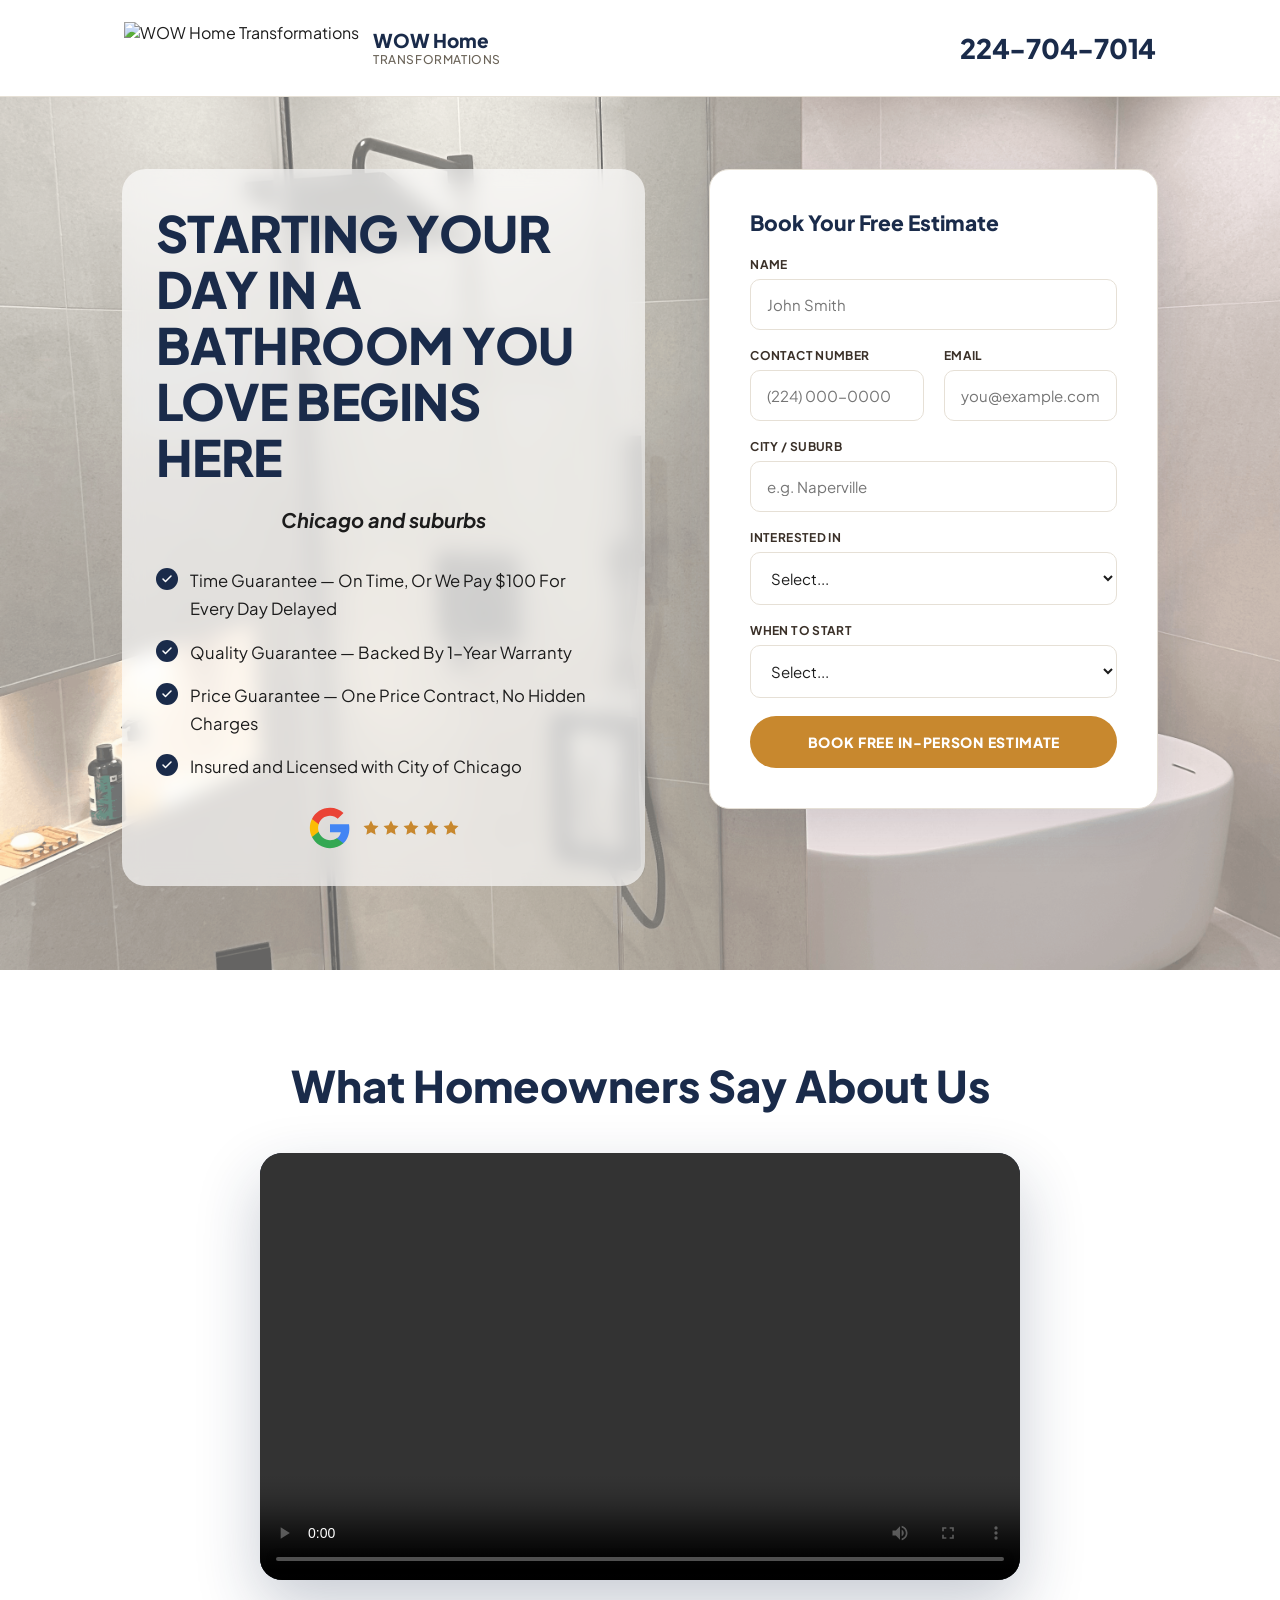
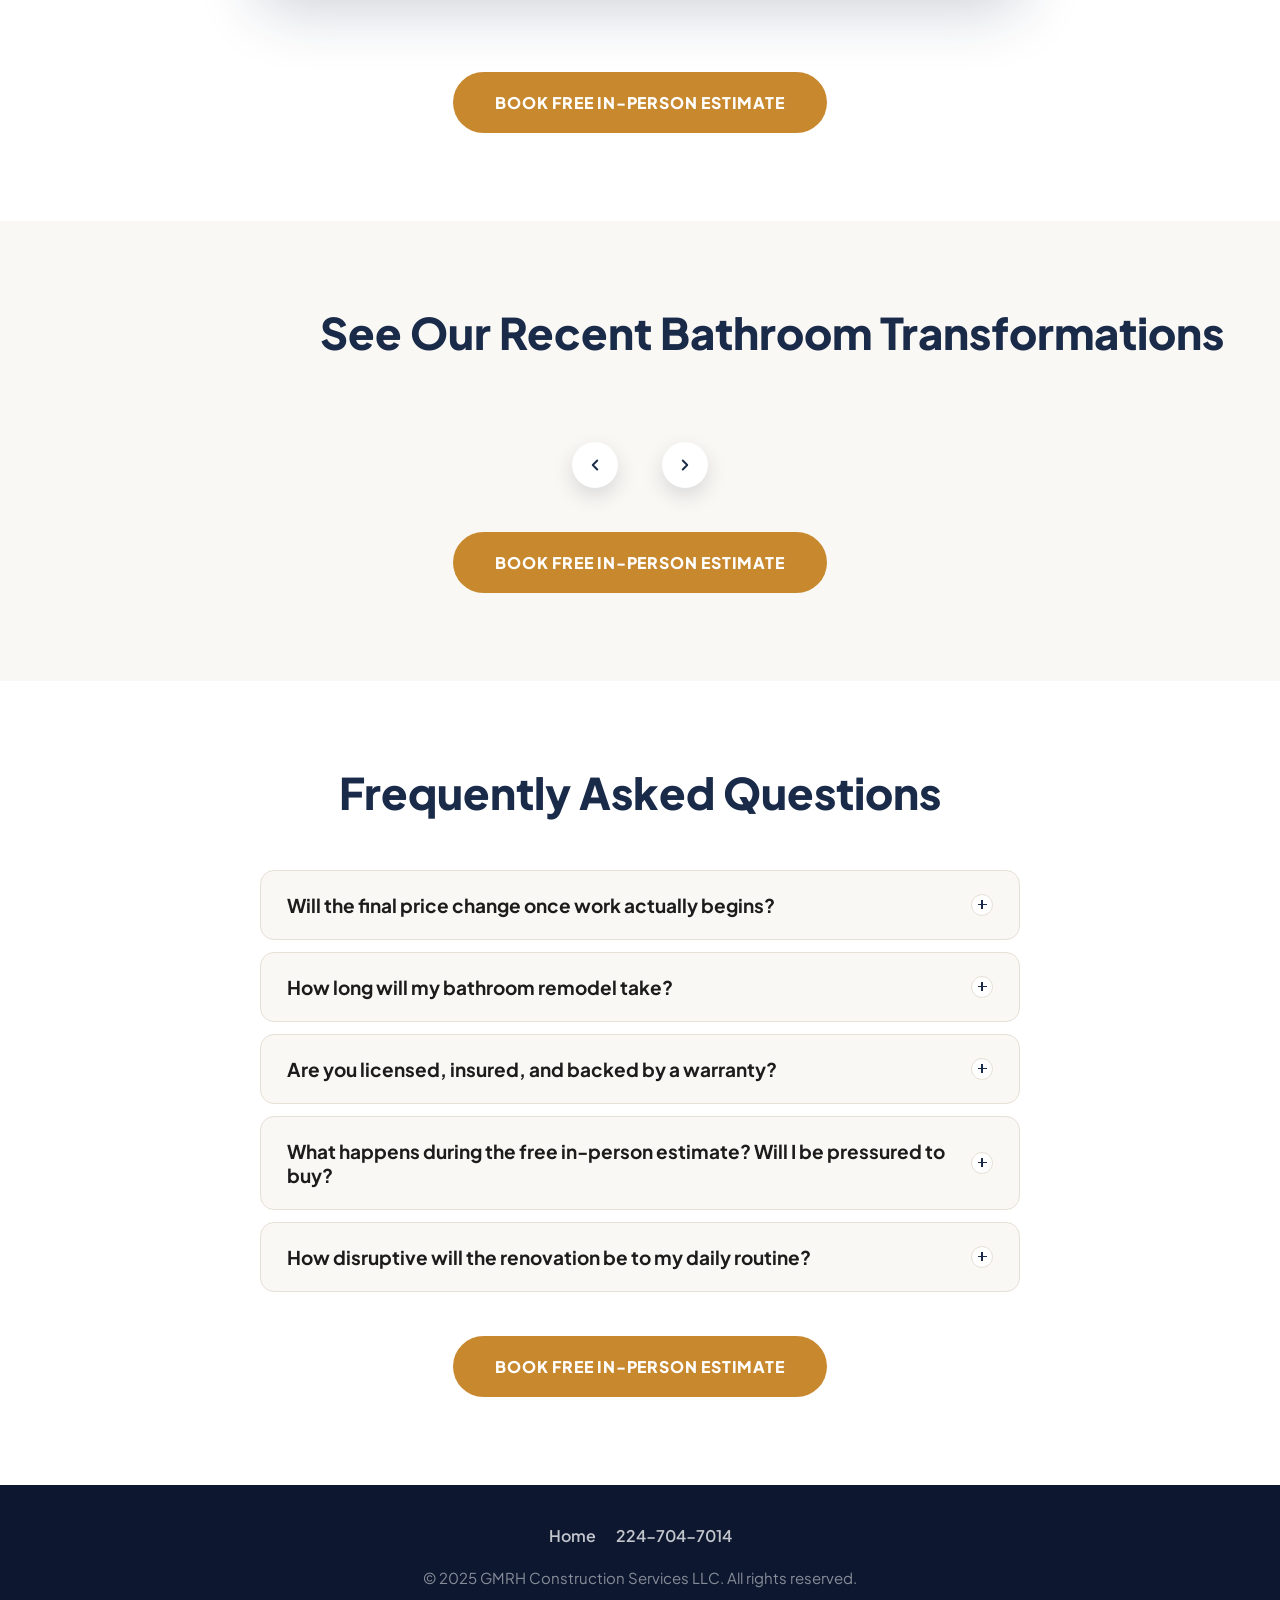
==== commit 4d43eb3b: "Replace scrolling review marquee with static 2x2 grid on homepage Auto-scrolling carousel made revie" ====
--- a/index.html
+++ b/index.html
@@ -1,6 +1,14 @@
 <!DOCTYPE html>
 <html lang="en">
 <head>
+  <!-- Microsoft Clarity -->
+  <script type="text/javascript">
+    (function(c,l,a,r,i,t,y){
+        c[a]=c[a]||function(){(c[a].q=c[a].q||[]).push(arguments)};
+        t=l.createElement(r);t.async=1;t.src="https://www.clarity.ms/tag/"+i;
+        y=l.getElementsByTagName(r)[0];y.parentNode.insertBefore(t,y);
+    })(window, document, "clarity", "script", "yf6w14dfr5");
+  </script>
   <!-- Google tag (gtag.js) -->
   <script async src="https://www.googletagmanager.com/gtag/js?id=AW-16865482935"></script>
   <script>
@@ -184,15 +192,15 @@
     .proof-quote { font-size: 14px; color: var(--stone); line-height: 1.6; margin-top: 4px; }
     .proof .cta-row { padding: 0 5%; }
 
-    /* TEXT REVIEWS MARQUEE */
-    .ws-marquee-viewport { overflow: hidden; }
-    .ws-marquee-track { display: flex; align-items: center; gap: 24px; width: max-content; animation: ws-scroll 95s linear infinite; padding: 4px 0; }
-    @media (hover: hover) and (pointer: fine) {
-      .ws-marquee-viewport:hover .ws-marquee-track { animation-play-state: paused; }
-    }
-    @keyframes ws-scroll { from { transform: translateX(0); } to { transform: translateX(-50%); } }
-    .ws-rev-card { flex: 0 0 520px; align-self: center; border-radius: 16px; overflow: hidden; box-shadow: 0 10px 28px rgba(26,43,74,.14); }
+    /* TEXT REVIEWS GRID */
+    .ws-reviews-grid { display: grid; grid-template-columns: repeat(2, 1fr); align-items: center; gap: 24px; max-width: 900px; margin: 0 auto; }
+    .ws-rev-card { border-radius: 16px; overflow: hidden; box-shadow: 0 10px 28px rgba(26,43,74,.14); background: #fff; }
     .ws-rev-card img { width: 100%; height: auto; display: block; }
+    .ws-rev-card:nth-child(5):last-child { grid-column: 1 / -1; max-width: calc(50% - 12px); margin: 0 auto; }
+    @media (max-width: 640px) {
+      .ws-reviews-grid { grid-template-columns: 1fr; max-width: 420px; }
+      .ws-rev-card:nth-child(5):last-child { grid-column: auto; max-width: none; margin: 0; }
+    }
 
     /* PORTFOLIO — full grid of photos, paged with Prev/Next */
     .portfolio { padding: 88px 5%; background: var(--cream); }
@@ -387,9 +395,7 @@
       </video>
     </div>
 
-    <div class="ws-marquee-viewport">
-      <div class="ws-marquee-track" id="ws-marquee-track"><!-- Populated by JavaScript --></div>
-    </div>
+    <div class="ws-reviews-grid" id="ws-reviews-grid"><!-- Populated by JavaScript --></div>
 
     <div class="cta-row">
       <a href="#get-quote" class="btn">Book Free In-Person Estimate</a>
@@ -473,7 +479,7 @@
     const db = createClient(SUPABASE_URL, SUPABASE_ANON_KEY);
 
     // ============================================================
-    // OUR TESTIMONIALS — real Google review screenshots (marquee)
+    // OUR TESTIMONIALS — real Google review screenshots (fixed grid)
     // EDIT: Add more screenshots to images/Reviews/ and list them here.
     // ============================================================
     const REVIEW_IMAGES = [
@@ -485,13 +491,12 @@
     ];
 
     function renderReviews() {
-      const track = document.getElementById('ws-marquee-track');
-      const cardHtml = REVIEW_IMAGES.map(r => `
+      const grid = document.getElementById('ws-reviews-grid');
+      grid.innerHTML = REVIEW_IMAGES.map(r => `
         <div class="ws-rev-card">
           <img src="${encodeURI(r.src)}" alt="${r.alt}" loading="lazy">
         </div>
       `).join('');
-      track.innerHTML = cardHtml + cardHtml;
     }
     renderReviews();
 
